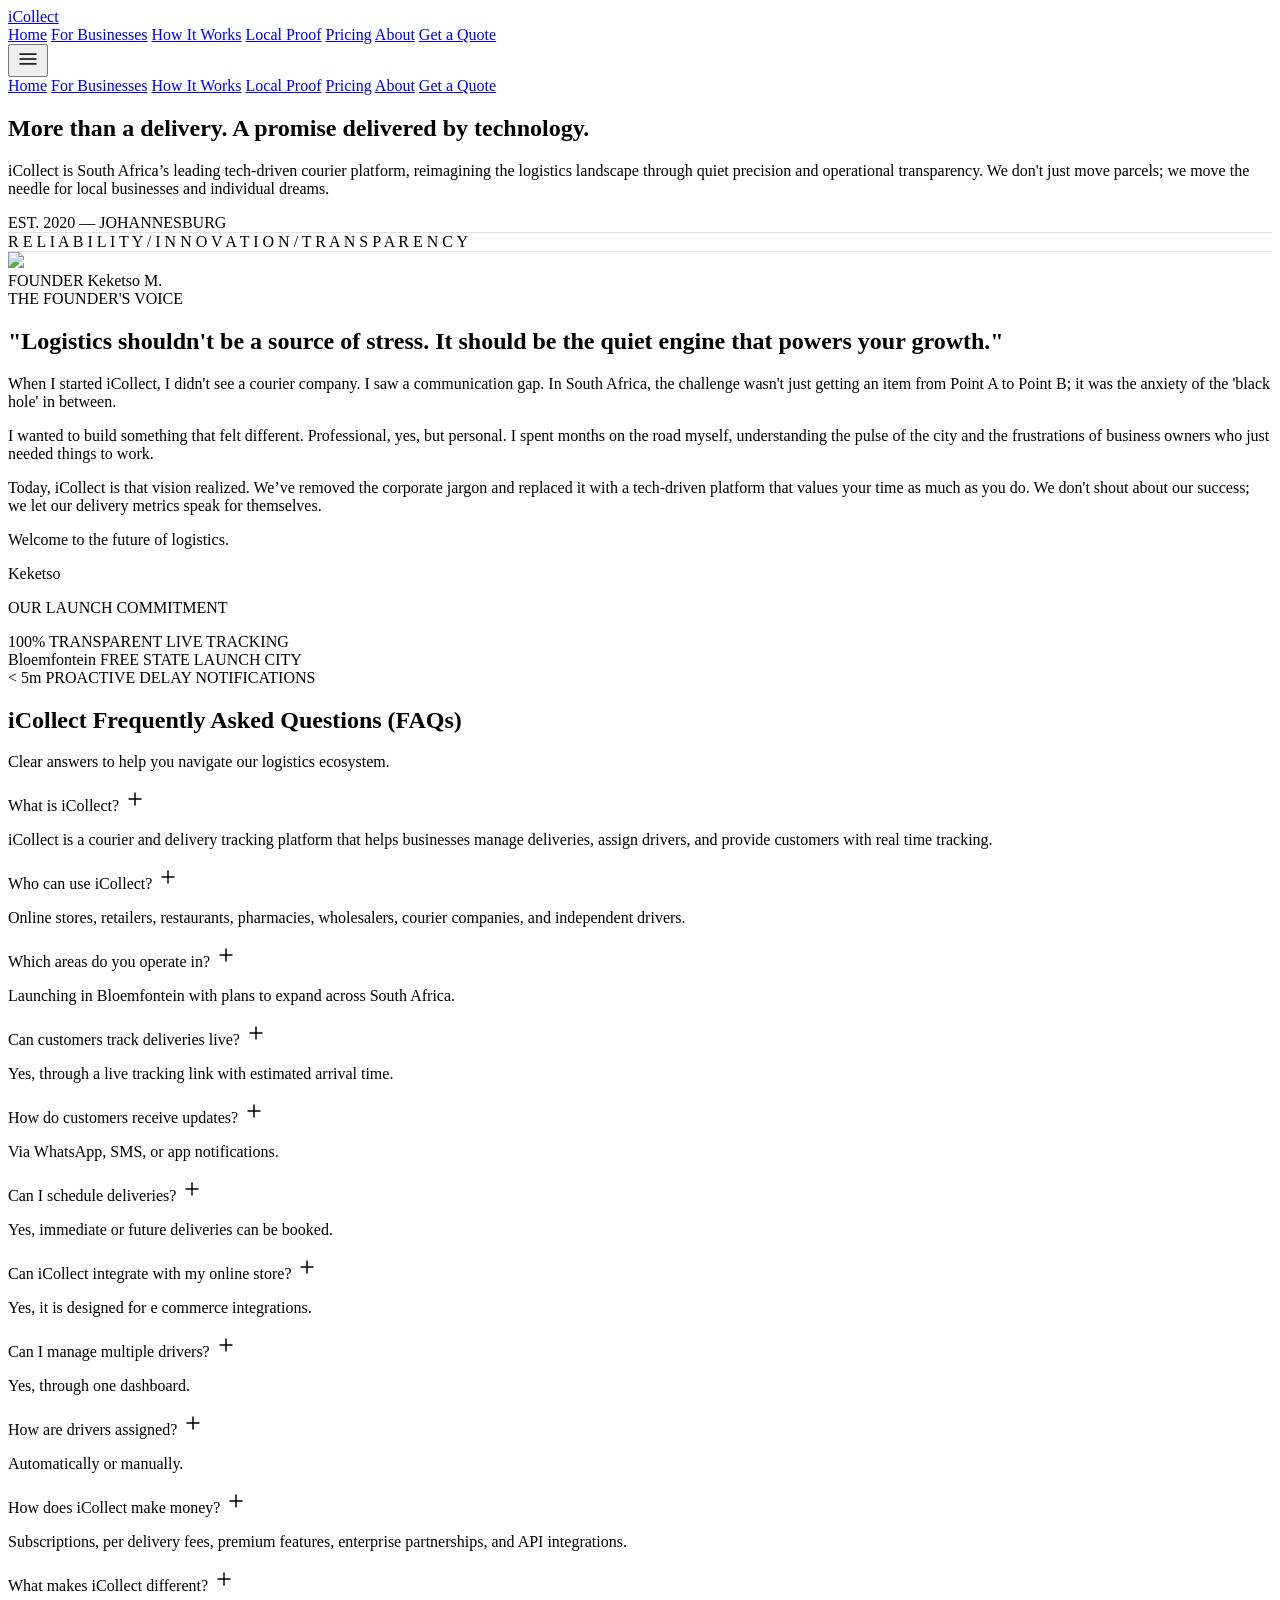
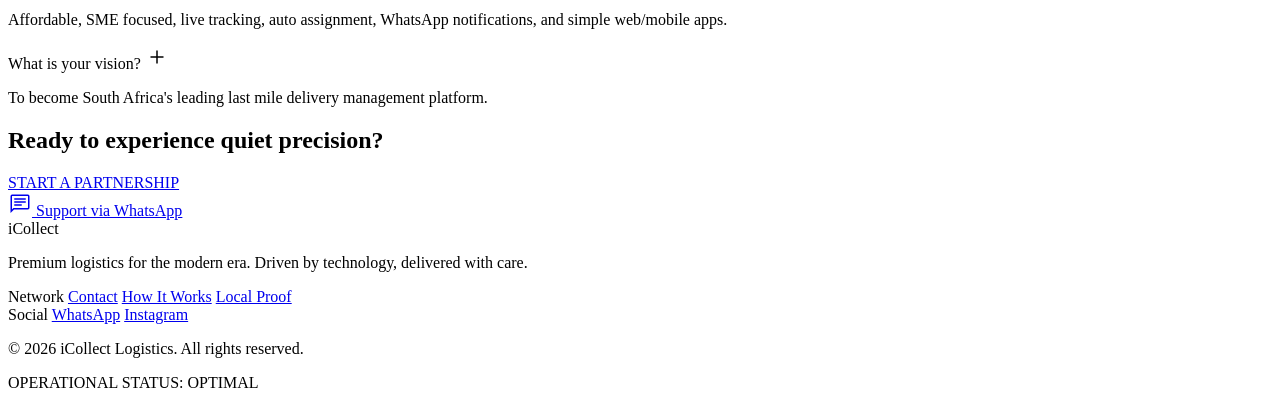
==== about.html @ ca9ac9a6 "Add files via upload" ====
<!DOCTYPE html>
<html class="scroll-smooth" lang="en">

<head>
    <meta charset="utf-8" />
    <meta content="width=device-width, initial-scale=1.0" name="viewport" />
    <title>About iCollect | Our Story &amp; FAQ</title>
    <!-- Google Fonts -->
    <link href="https://fonts.googleapis.com" rel="preconnect" />
    <link crossorigin="" href="https://fonts.gstatic.com" rel="preconnect" />
    <link
        href="https://fonts.googleapis.com/css2?family=Inter:wght@400;500;600;700&amp;family=Playfair+Display:ital,wght@0,400..900;1,400..900&amp;display=swap"
        rel="stylesheet" />
    <!-- Material Symbols -->
    <link
        href="https://fonts.googleapis.com/css2?family=Material+Symbols+Outlined:wght,FILL@100..700,0..1&amp;display=swap"
        rel="stylesheet" />
    <!-- Tailwind CSS -->
    <script src="https://cdn.tailwindcss.com?plugins=forms,container-queries"></script>
    <script src="config.js"></script>
    <link rel="stylesheet" href="styles.css" />
</head>

<body
    class="bg-surface text-on-surface font-body-md overflow-x-hidden selection:bg-secondary-fixed-dim selection:text-on-secondary-fixed">
    <!-- TopNavBar -->
    <nav class="fixed top-0 w-full z-50 bg-surface/80 backdrop-blur-md border-b border-outline-variant">
        <div
            class="max-w-[1440px] mx-auto h-20 px-margin-mobile md:px-margin-desktop flex justify-between items-center">
            <a class="font-display-lg text-display-lg text-primary tracking-tighter cursor-pointer"
                href="index.html">iCollect</a>
            <div class="hidden md:flex gap-8 items-center">
                <a class="font-statement-caps text-statement-caps text-on-surface-variant hover:text-secondary transition-colors duration-200"
                    href="index.html">Home</a>
                <a class="font-statement-caps text-statement-caps text-on-surface-variant hover:text-secondary transition-colors duration-200"
                    href="for-business.html">For Businesses</a>
                <a class="font-statement-caps text-statement-caps text-on-surface-variant hover:text-secondary transition-colors duration-200"
                    href="how-it-works.html">How It Works</a>
                <a class="font-statement-caps text-statement-caps text-on-surface-variant hover:text-secondary transition-colors duration-200"
                    href="local-proof.html">Local Proof</a>
                <a class="font-statement-caps text-statement-caps text-on-surface-variant hover:text-secondary transition-colors duration-200"
                    href="pricing.html">Pricing</a>
                <a class="font-statement-caps text-statement-caps text-secondary font-bold" href="about.html">About</a>
                <a class="bg-primary text-on-primary font-statement-caps text-statement-caps px-6 py-3 tracking-widest transition-all hover:opacity-90 active:scale-95 inline-block text-center"
                    href="quote.html">Get a Quote</a>
            </div>
            <!-- Mobile Menu Toggle -->
            <button id="mobileMenuBtn" class="md:hidden text-primary p-2">
                <span class="material-symbols-outlined text-3xl">menu</span>
            </button>
        </div>
        <!-- Mobile Navigation Drawer -->
        <div id="mobileDrawer"
            class="hidden md:hidden bg-surface border-b border-outline-variant px-margin-mobile py-6 space-y-4">
            <a class="block font-statement-caps text-statement-caps text-on-surface-variant py-2"
                href="index.html">Home</a>
            <a class="block font-statement-caps text-statement-caps text-on-surface-variant py-2"
                href="for-business.html">For Businesses</a>
            <a class="block font-statement-caps text-statement-caps text-on-surface-variant py-2"
                href="how-it-works.html">How It Works</a>
            <a class="block font-statement-caps text-statement-caps text-on-surface-variant py-2"
                href="local-proof.html">Local Proof</a>
            <a class="block font-statement-caps text-statement-caps text-on-surface-variant py-2"
                href="pricing.html">Pricing</a>
            <a class="block font-statement-caps text-statement-caps text-secondary font-bold py-2"
                href="about.html">About</a>
            <a class="block bg-primary text-on-primary font-statement-caps text-statement-caps px-6 py-3 text-center tracking-widest mt-4"
                href="quote.html">Get a Quote</a>
        </div>
    </nav>

    <main class="pt-20">
        <!-- Hero Section / Vision Paragraph -->
        <section class="max-w-[1440px] mx-auto px-margin-mobile md:px-margin-desktop pt-section-gap pb-gutter">
            <div class="grid grid-cols-1 md:grid-cols-12 gap-gutter items-end">
                <div class="md:col-span-8">
                    <h1 class="font-display-lg text-display-lg md:text-display-lg mb-8 text-balanced">More than a
                        delivery. A promise delivered by technology.</h1>
                    <p class="font-body-lg text-body-lg text-on-surface-variant max-w-2xl">
                        iCollect is South Africa’s leading tech-driven courier platform, reimagining the logistics
                        landscape through quiet precision and operational transparency. We don't just move parcels; we
                        move the needle for local businesses and individual dreams.
                    </p>
                </div>
                <div class="md:col-span-4 flex md:justify-end mt-4 md:mt-0">
                    <span
                        class="font-statement-caps text-statement-caps text-secondary underline underline-offset-8">EST.
                        2020 — JOHANNESBURG</span>
                </div>
            </div>
            <hr class="quiet-rule mt-gutter" />
        </section>

        <!-- Values Section -->
        <section class="max-w-[1440px] mx-auto px-margin-mobile md:px-margin-desktop py-gutter">
            <div class="flex flex-col md:flex-row justify-between items-center gap-8 py-8">
                <span class="font-statement-caps text-[14px] tracking-[0.4em] text-primary">R E L I A B I L I T Y</span>
                <span class="hidden md:block text-outline-variant">/</span>
                <span class="font-statement-caps text-[14px] tracking-[0.4em] text-primary">I N N O V A T I O N</span>
                <span class="hidden md:block text-outline-variant">/</span>
                <span class="font-statement-caps text-[14px] tracking-[0.4em] text-primary">T R A N S P A R E N C
                    Y</span>
            </div>
            <hr class="quiet-rule" />
        </section>

        <!-- Founder Story Section -->
        <section class="max-w-[1440px] mx-auto px-margin-mobile md:px-margin-desktop py-section-gap">
            <div class="grid grid-cols-1 md:grid-cols-12 gap-16 items-start">
                <!-- Large Portrait -->
                <div class="md:col-span-6 relative group">
                    <div class="aspect-[4/5] overflow-hidden grayscale hover:grayscale-0 transition-all duration-700">
                        <img class="w-full h-full object-cover scale-105 group-hover:scale-100 transition-transform duration-700"
                            data-alt="A sophisticated black and white editorial portrait of Keketso, the founder of iCollect."
                            src="https://lh3.googleusercontent.com/aida-public/[base64]" />
                    </div>
                    <div class="absolute -bottom-8 -right-8 bg-primary-container p-8 text-on-primary hidden md:block">
                        <span class="font-statement-caps text-statement-caps block mb-2 opacity-70">FOUNDER</span>
                        <span class="font-headline-sm text-headline-sm">Keketso M.</span>
                    </div>
                </div>
                <!-- First Person Narrative -->
                <div class="md:col-span-6 flex flex-col justify-center h-full">
                    <span class="font-statement-caps text-statement-caps text-secondary mb-4">THE FOUNDER'S VOICE</span>
                    <h2 class="font-headline-md text-headline-md mb-8 italic">"Logistics shouldn't be a source of
                        stress. It should be the quiet engine that powers your growth."</h2>
                    <div class="space-y-6 text-on-surface-variant font-body-lg leading-relaxed">
                        <p>
                            When I started iCollect, I didn't see a courier company. I saw a communication gap. In South
                            Africa, the challenge wasn't just getting an item from Point A to Point B; it was the
                            anxiety of the 'black hole' in between.
                        </p>
                        <p>
                            I wanted to build something that felt different. Professional, yes, but personal. I spent
                            months on the road myself, understanding the pulse of the city and the frustrations of
                            business owners who just needed things to work.
                        </p>
                        <p>
                            Today, iCollect is that vision realized. We’ve removed the corporate jargon and replaced it
                            with a tech-driven platform that values your time as much as you do. We don't shout about
                            our success; we let our delivery metrics speak for themselves.
                        </p>
                        <p class="pt-4 font-headline-sm text-primary font-medium">
                            Welcome to the future of logistics.
                        </p>
                    </div>
                    <div class="mt-12 flex items-center gap-4">
                        <div class="h-[1px] w-12 bg-primary"></div>
                        <span class="font-statement-caps text-statement-caps tracking-widest uppercase">Keketso</span>
                    </div>
                </div>
            </div>
        </section>

        <!-- Stats / Honest Launch Commitment Section -->
        <section class="bg-primary text-on-primary py-section-gap">
            <div class="max-w-[1440px] mx-auto px-margin-mobile md:px-margin-desktop">
                <p class="font-statement-caps text-statement-caps text-center text-secondary mb-8 tracking-[0.2em]">OUR LAUNCH COMMITMENT</p>
                <div class="grid grid-cols-1 md:grid-cols-3 gap-gutter text-center">
                    <div class="py-8">
                        <span class="block font-display-lg text-display-lg text-white mb-2">100%</span>
                        <span class="font-statement-caps text-statement-caps text-white/70">TRANSPARENT LIVE TRACKING</span>
                    </div>
                    <div class="py-8 border-y md:border-y-0 md:border-x border-outline-variant/20">
                        <span class="block font-display-lg text-display-lg text-white mb-2">Bloemfontein</span>
                        <span class="font-statement-caps text-statement-caps text-white/70">FREE STATE LAUNCH CITY</span>
                    </div>
                    <div class="py-8">
                        <span class="block font-display-lg text-display-lg text-white mb-2">&lt; 5m</span>
                        <span class="font-statement-caps text-statement-caps text-white/70">PROACTIVE DELAY NOTIFICATIONS</span>
                    </div>
                </div>
            </div>
        </section>

        <!-- FAQ Section -->
        <section class="max-w-[1440px] mx-auto px-margin-mobile md:px-margin-desktop py-section-gap">
            <div class="mb-12">
                <h2 class="font-display-lg text-display-lg mb-4">iCollect Frequently Asked Questions (FAQs)</h2>
                <p class="font-body-lg text-on-surface-variant">Clear answers to help you navigate our logistics
                    ecosystem.</p>
            </div>
            <div class="flex flex-col">
                <!-- FAQ Item 1 -->
                <div class="faq-item border-t border-outline-variant py-8 cursor-pointer">
                    <div class="flex justify-between items-center">
                        <span class="font-headline-sm text-primary">What is iCollect?</span>
                        <span class="material-symbols-outlined text-outline faq-icon">add</span>
                    </div>
                    <div class="faq-answer hidden mt-4 text-on-surface-variant font-body-md">
                        <p>iCollect is a courier and delivery tracking platform that helps businesses manage deliveries,
                            assign drivers, and provide customers with real time tracking.</p>
                    </div>
                </div>
                <!-- FAQ Item 2 -->
                <div class="faq-item border-t border-outline-variant py-8 cursor-pointer">
                    <div class="flex justify-between items-center">
                        <span class="font-headline-sm text-primary">Who can use iCollect?</span>
                        <span class="material-symbols-outlined text-outline faq-icon">add</span>
                    </div>
                    <div class="faq-answer hidden mt-4 text-on-surface-variant font-body-md">
                        <p>Online stores, retailers, restaurants, pharmacies, wholesalers, courier companies, and
                            independent drivers.</p>
                    </div>
                </div>
                <!-- FAQ Item 3 -->
                <div class="faq-item border-t border-outline-variant py-8 cursor-pointer">
                    <div class="flex justify-between items-center">
                        <span class="font-headline-sm text-primary">Which areas do you operate in?</span>
                        <span class="material-symbols-outlined text-outline faq-icon">add</span>
                    </div>
                    <div class="faq-answer hidden mt-4 text-on-surface-variant font-body-md">
                        <p>Launching in Bloemfontein with plans to expand across South Africa.</p>
                    </div>
                </div>
                <!-- FAQ Item 4 -->
                <div class="faq-item border-t border-outline-variant py-8 cursor-pointer">
                    <div class="flex justify-between items-center">
                        <span class="font-headline-sm text-primary">Can customers track deliveries live?</span>
                        <span class="material-symbols-outlined text-outline faq-icon">add</span>
                    </div>
                    <div class="faq-answer hidden mt-4 text-on-surface-variant font-body-md">
                        <p>Yes, through a live tracking link with estimated arrival time.</p>
                    </div>
                </div>
                <!-- FAQ Item 5 -->
                <div class="faq-item border-t border-outline-variant py-8 cursor-pointer">
                    <div class="flex justify-between items-center">
                        <span class="font-headline-sm text-primary">How do customers receive updates?</span>
                        <span class="material-symbols-outlined text-outline faq-icon">add</span>
                    </div>
                    <div class="faq-answer hidden mt-4 text-on-surface-variant font-body-md">
                        <p>Via WhatsApp, SMS, or app notifications.</p>
                    </div>
                </div>
                <!-- FAQ Item 6 -->
                <div class="faq-item border-t border-outline-variant py-8 cursor-pointer">
                    <div class="flex justify-between items-center">
                        <span class="font-headline-sm text-primary">Can I schedule deliveries?</span>
                        <span class="material-symbols-outlined text-outline faq-icon">add</span>
                    </div>
                    <div class="faq-answer hidden mt-4 text-on-surface-variant font-body-md">
                        <p>Yes, immediate or future deliveries can be booked.</p>
                    </div>
                </div>
                <!-- FAQ Item 7 -->
                <div class="faq-item border-t border-outline-variant py-8 cursor-pointer">
                    <div class="flex justify-between items-center">
                        <span class="font-headline-sm text-primary">Can iCollect integrate with my online store?</span>
                        <span class="material-symbols-outlined text-outline faq-icon">add</span>
                    </div>
                    <div class="faq-answer hidden mt-4 text-on-surface-variant font-body-md">
                        <p>Yes, it is designed for e commerce integrations.</p>
                    </div>
                </div>
                <!-- FAQ Item 8 -->
                <div class="faq-item border-t border-outline-variant py-8 cursor-pointer">
                    <div class="flex justify-between items-center">
                        <span class="font-headline-sm text-primary">Can I manage multiple drivers?</span>
                        <span class="material-symbols-outlined text-outline faq-icon">add</span>
                    </div>
                    <div class="faq-answer hidden mt-4 text-on-surface-variant font-body-md">
                        <p>Yes, through one dashboard.</p>
                    </div>
                </div>
                <!-- FAQ Item 9 -->
                <div class="faq-item border-t border-outline-variant py-8 cursor-pointer">
                    <div class="flex justify-between items-center">
                        <span class="font-headline-sm text-primary">How are drivers assigned?</span>
                        <span class="material-symbols-outlined text-outline faq-icon">add</span>
                    </div>
                    <div class="faq-answer hidden mt-4 text-on-surface-variant font-body-md">
                        <p>Automatically or manually.</p>
                    </div>
                </div>
                <!-- FAQ Item 10 -->
                <div class="faq-item border-t border-outline-variant py-8 cursor-pointer">
                    <div class="flex justify-between items-center">
                        <span class="font-headline-sm text-primary">How does iCollect make money?</span>
                        <span class="material-symbols-outlined text-outline faq-icon">add</span>
                    </div>
                    <div class="faq-answer hidden mt-4 text-on-surface-variant font-body-md">
                        <p>Subscriptions, per delivery fees, premium features, enterprise partnerships, and API
                            integrations.</p>
                    </div>
                </div>
                <!-- FAQ Item 11 -->
                <div class="faq-item border-t border-outline-variant py-8 cursor-pointer">
                    <div class="flex justify-between items-center">
                        <span class="font-headline-sm text-primary">What makes iCollect different?</span>
                        <span class="material-symbols-outlined text-outline faq-icon">add</span>
                    </div>
                    <div class="faq-answer hidden mt-4 text-on-surface-variant font-body-md">
                        <p>Affordable, SME focused, live tracking, auto assignment, WhatsApp notifications, and simple
                            web/mobile apps.</p>
                    </div>
                </div>
                <!-- FAQ Item 12 -->
                <div class="faq-item border-t border-b border-outline-variant py-8 cursor-pointer">
                    <div class="flex justify-between items-center">
                        <span class="font-headline-sm text-primary">What is your vision?</span>
                        <span class="material-symbols-outlined text-outline faq-icon">add</span>
                    </div>
                    <div class="faq-answer hidden mt-4 text-on-surface-variant font-body-md">
                        <p>To become South Africa's leading last mile delivery management platform.</p>
                    </div>
                </div>
            </div>
        </section>

        <!-- CTA Section -->
        <section class="max-w-[1440px] mx-auto px-margin-mobile md:px-margin-desktop py-section-gap text-center">
            <h2 class="font-headline-md text-headline-md mb-8">Ready to experience quiet precision?</h2>
            <a class="bg-secondary text-on-secondary px-12 py-4 font-statement-caps text-statement-caps hover:bg-secondary-container transition-colors active:scale-95 inline-block"
                href="quote.html">START A PARTNERSHIP</a>
        </section>
    </main>

    <!-- SideNavBar (Support Trigger) -->
    <div class="fixed bottom-8 right-8 z-50">
        <a class="bg-secondary dark:bg-secondary-container text-on-secondary dark:text-on-secondary-container rounded-full h-14 w-14 flex items-center justify-center shadow-lg hover:scale-110 transition-transform active:scale-95 group block"
            href="quote.html">
            <span class="material-symbols-outlined">chat</span>
            <span
                class="absolute right-16 bg-surface px-4 py-2 rounded shadow-sm opacity-0 group-hover:opacity-100 transition-opacity whitespace-nowrap text-label-sm font-label-sm border border-outline-variant">Support
                via WhatsApp</span>
        </a>
    </div>

    <!-- Footer -->
    <footer class="w-full pt-section-gap pb-gutter bg-surface border-t border-outline-variant">
        <div class="px-margin-mobile md:px-margin-desktop max-w-[1440px] mx-auto flex flex-col gap-gutter">
            <div class="flex flex-col md:flex-row justify-between items-start gap-12">
                <div class="max-w-xs">
                    <span class="font-headline-sm text-headline-sm text-primary mb-4 block">iCollect</span>
                    <p class="text-on-surface-variant font-body-md mb-4">Premium logistics for the modern era. Driven by
                        technology, delivered with care.</p>
                </div>
                <div class="grid grid-cols-2 md:flex gap-12">
                    <div class="flex flex-col gap-4">
                        <span class="font-statement-caps text-statement-caps text-primary">Network</span>
                        <a class="text-on-surface-variant hover:text-secondary transition-colors"
                            href="quote.html">Contact</a>
                        <a class="text-on-surface-variant hover:text-secondary transition-colors"
                            href="how-it-works.html">How It Works</a>
                        <a class="text-on-surface-variant hover:text-secondary transition-colors"
                            href="local-proof.html">Local Proof</a>
                    </div>
                    <div class="flex flex-col gap-4">
                        <span class="font-statement-caps text-statement-caps text-primary">Social</span>
                        <a class="text-on-surface-variant hover:text-secondary transition-colors"
                            href="https://wa.me/message/W7LMMHQU652IN1"> WhatsApp</a>
                        <a class="text-on-surface-variant hover:text-secondary transition-colors"
                            href="https://www.instagram.com/icollect_za?utm_source=qr&igsh=MWc1YjI2dHlwOTJ5MQ==">Instagram</a>
                    </div>
                </div>
            </div>
            <div
                class="pt-12 border-t border-outline-variant flex flex-col md:flex-row justify-between items-center gap-4">
                <p class="font-body-md text-body-md opacity-60">© 2026 iCollect Logistics. All rights reserved.</p>
                <div class="flex items-center gap-2">
                    <div class="w-2 h-2 rounded-full bg-green-500"></div>
                    <span class="font-statement-caps text-[10px] tracking-widest text-primary">OPERATIONAL STATUS:
                        OPTIMAL</span>
                </div>
            </div>
        </div>
    </footer>

    <script>
        const mobileMenuBtn = document.getElementById('mobileMenuBtn');
        const mobileDrawer = document.getElementById('mobileDrawer');
        if (mobileMenuBtn && mobileDrawer) {
            mobileMenuBtn.addEventListener('click', () => {
                mobileDrawer.classList.toggle('hidden');
            });
        }

        // FAQ accordion toggle logic
        document.querySelectorAll('.faq-item').forEach(item => {
            item.addEventListener('click', () => {
                const answer = item.querySelector('.faq-answer');
                const icon = item.querySelector('.faq-icon');
                if (answer) {
                    answer.classList.toggle('hidden');
                    icon.textContent = answer.classList.contains('hidden') ? 'add' : 'remove';
                }
            });
        });
    </script>
</body>

</html>
---- styles.css ----
/* Custom Styles & Utilities for iCollect Logistics */
.material-symbols-outlined {
    font-variation-settings: 'FILL' 0, 'wght' 300, 'GRAD' 0, 'opsz' 24;
}

.hero-gradient {
    background: linear-gradient(to bottom, rgba(0, 8, 29, 0.4), rgba(0, 8, 29, 0.2));
}

.thin-rule {
    height: 1px;
    background-color: #E5E1D6;
    width: 100%;
}

.rule-gradient {
    height: 1px;
    background: linear-gradient(to right, transparent, #E5E1D6 20%, #E5E1D6 80%, transparent);
}

.hero-blur-bg {
    background-color: #fbf9f4;
}

.rule-fade-in {
    opacity: 0;
    transform: translateY(10px);
    transition: all 0.6s ease-out;
}

.rule-fade-in.visible {
    opacity: 1;
    transform: translateY(0);
}

.editorial-border {
    border-bottom: 1px solid #E5E1D6;
}

.rule-top {
    border-top: 1px solid #12203A;
}

.quiet-rule {
    border: 0;
    border-top: 1px solid #E5E1D6;
    margin: 0;
}

.text-balanced {
    text-wrap: balance;
}

.input-underline {
    position: relative;
}

.input-underline::after {
    content: '';
    position: absolute;
    bottom: 0;
    left: 0;
    width: 0%;
    height: 1px;
    background-color: #904d00;
    transition: width 0.3s ease;
}

.input-underline:focus-within::after {
    width: 100%;
}
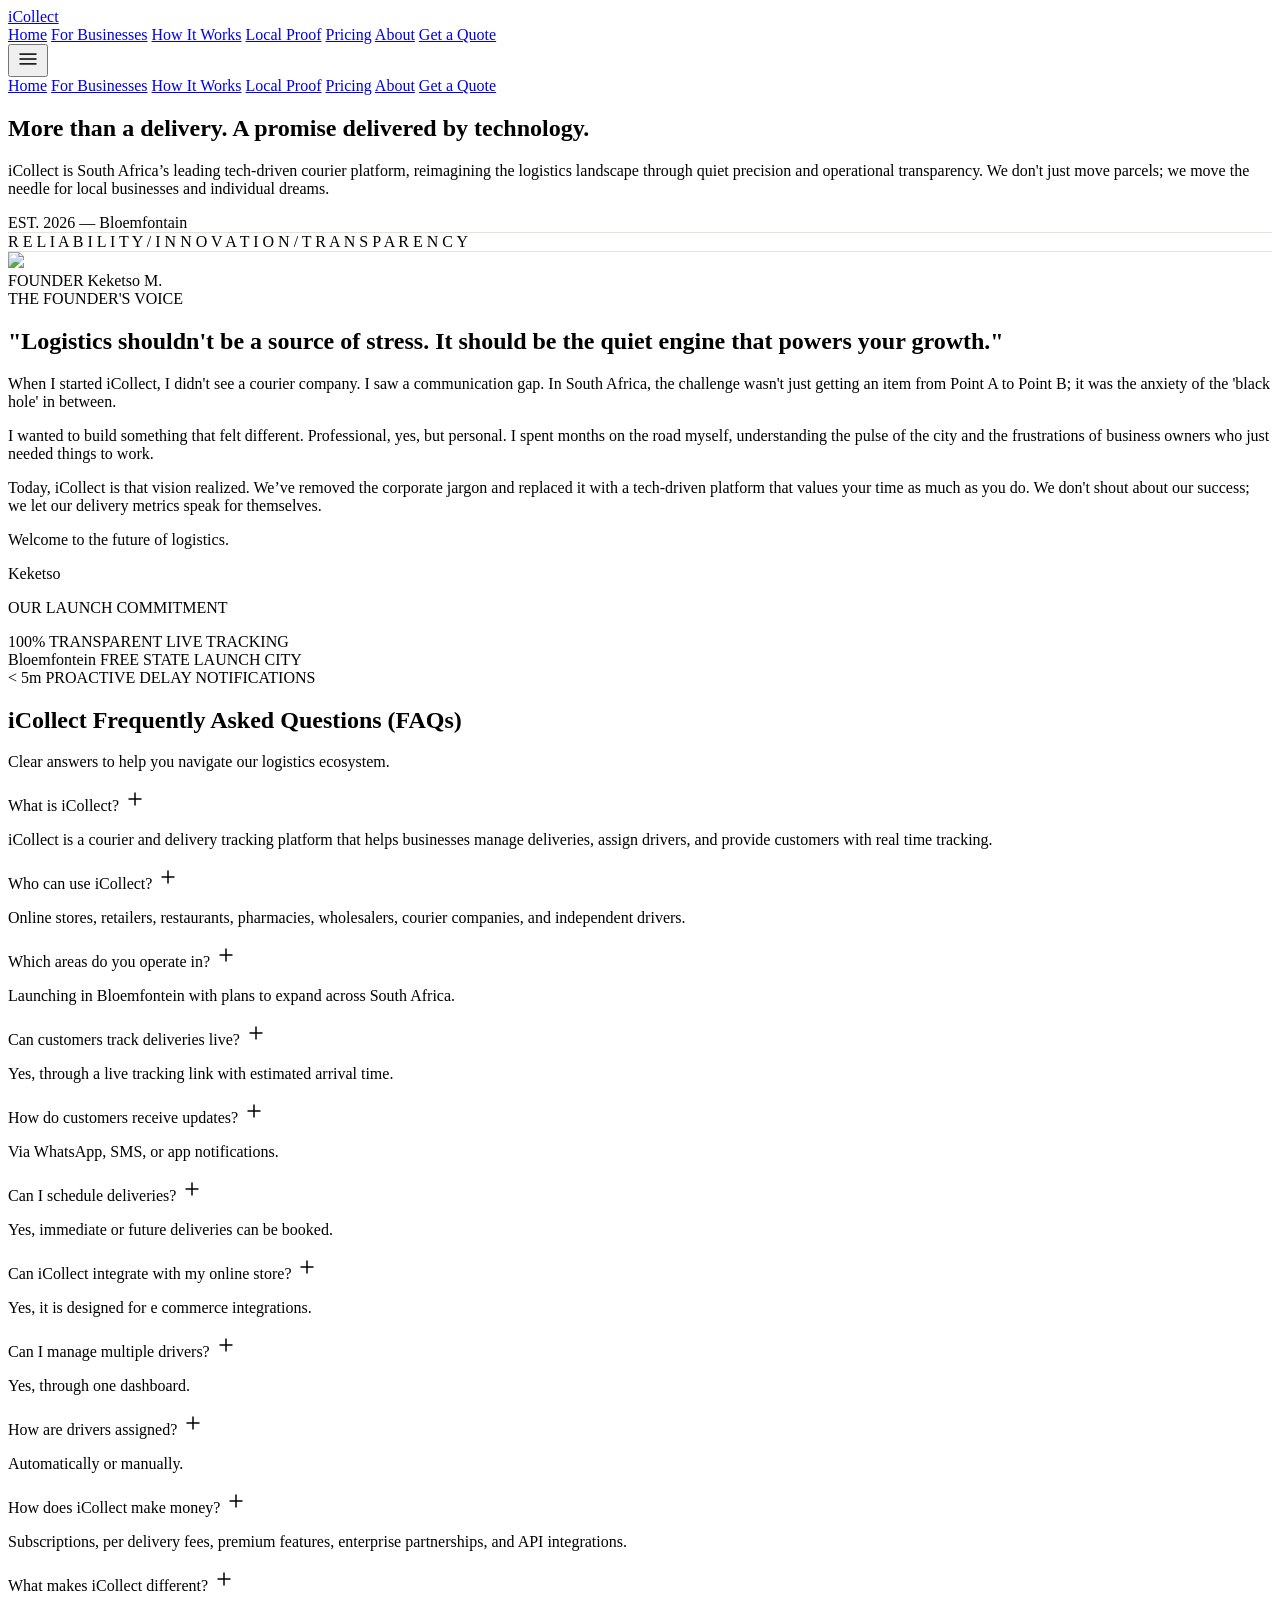
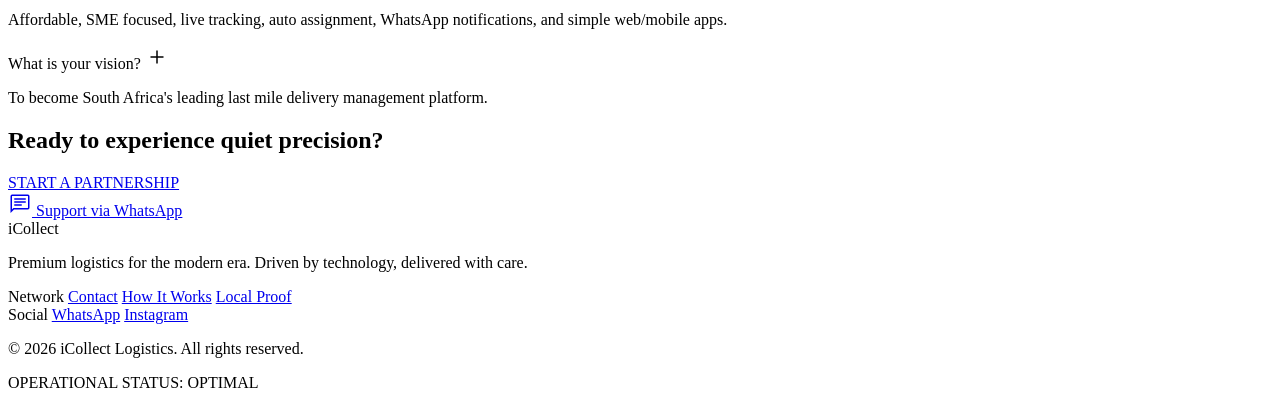
==== commit aee5c44b: "Update location and image source in about.html" ====
--- a/about.html
+++ b/about.html
@@ -85,7 +85,7 @@
                 <div class="md:col-span-4 flex md:justify-end mt-4 md:mt-0">
                     <span
                         class="font-statement-caps text-statement-caps text-secondary underline underline-offset-8">EST.
-                        2020 — JOHANNESBURG</span>
+                        2026 — Bloemfontain</span>
                 </div>
             </div>
             <hr class="quiet-rule mt-gutter" />
@@ -112,7 +112,7 @@
                     <div class="aspect-[4/5] overflow-hidden grayscale hover:grayscale-0 transition-all duration-700">
                         <img class="w-full h-full object-cover scale-105 group-hover:scale-100 transition-transform duration-700"
                             data-alt="A sophisticated black and white editorial portrait of Keketso, the founder of iCollect."
-                            src="https://lh3.googleusercontent.com/aida-public/[base64]" />
+                            src="images/Icollect_owner.jpg" />
                     </div>
                     <div class="absolute -bottom-8 -right-8 bg-primary-container p-8 text-on-primary hidden md:block">
                         <span class="font-statement-caps text-statement-caps block mb-2 opacity-70">FOUNDER</span>
@@ -390,4 +390,4 @@
     </script>
 </body>
 
-</html>+</html>
